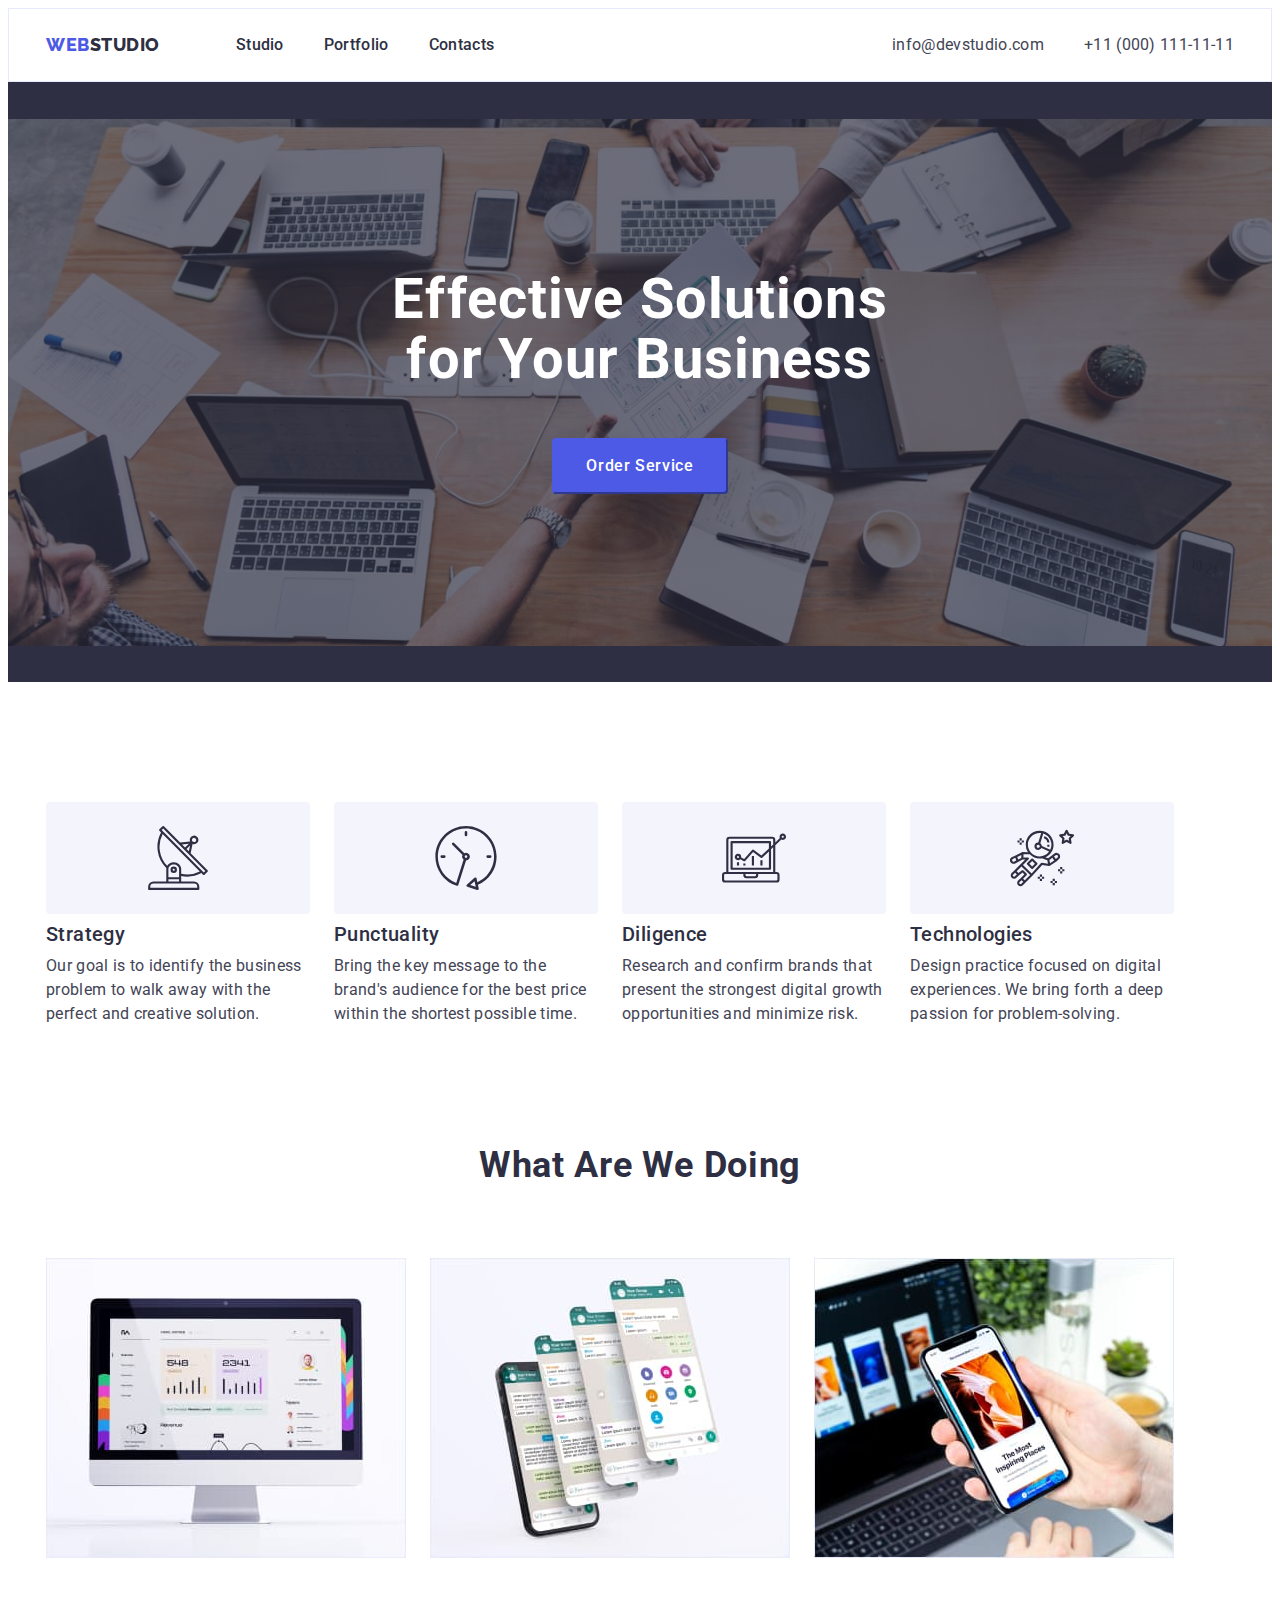
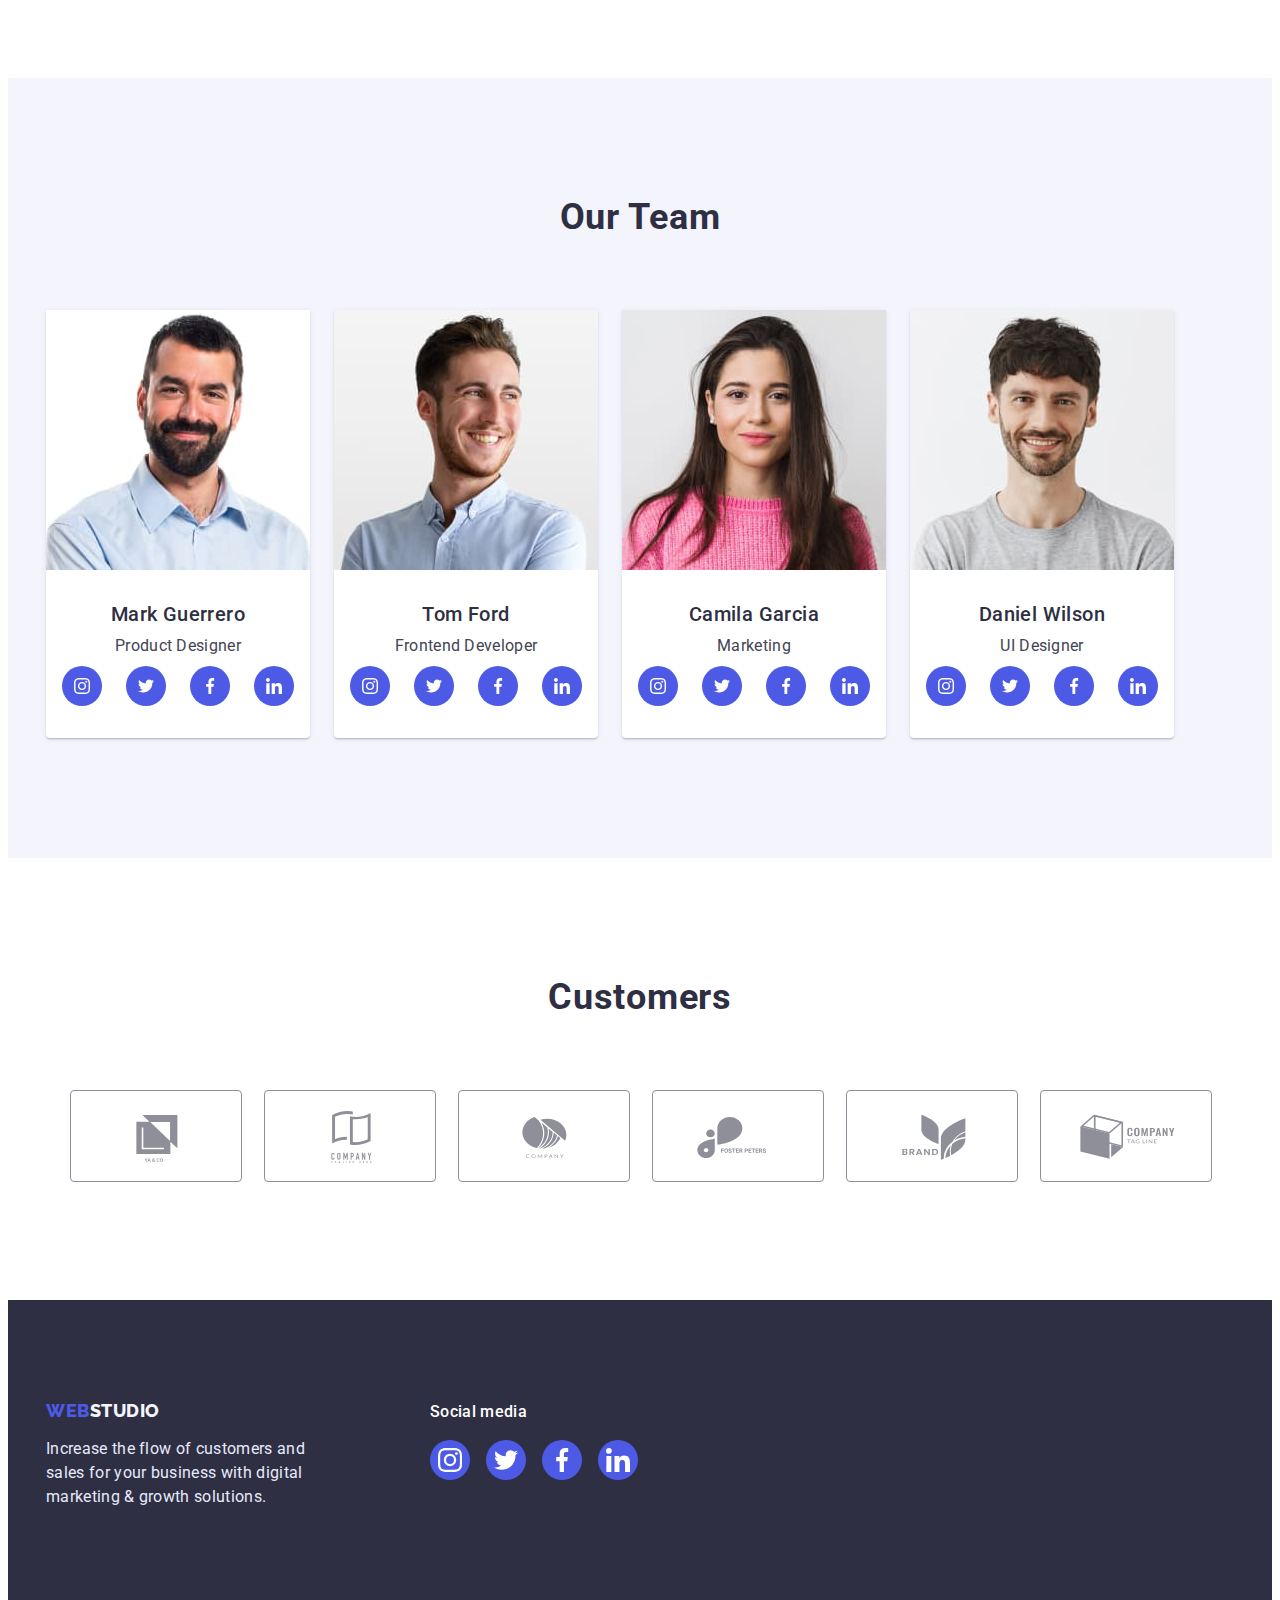
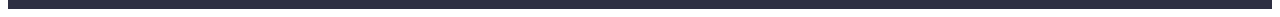
==== index.html @ c5047df6 "proba.finish1" ====
<!DOCTYPE html>
<html lang="en">
<head>
    <meta charset="UTF-8">
    <meta http-equiv="X-UA-Compatible" content="IE=edge">
    <meta name="viewport" content="width=device-width, initial-scale=1.0">
    <title>WEBSTUDIO</title>
    <link rel="preconnect" href="https://fonts.googleapis.com">
    <link rel="preconnect" href="https://fonts.gstatic.com" crossorigin>
    <link href="https://fonts.googleapis.com/css2?family=Raleway:wght@800&family=Roboto:wght@400;500;700;900&display=swap" rel="stylesheet">
    <link rel="stylesheet" href="https://cdnjs.cloudflare.com/ajax/libs/modern-normalize/1.1.0/modern-normalize.min.css" 
    integrity="sha512-wpPYUAdjBVSE4KJnH1VR1HeZfpl1ub8YT/NKx4PuQ5NmX2tKuGu6U/JRp5y+Y8XG2tV+wKQpNHVUX03MfMFn9Q==" 
    crossorigin="anonymous" 
    referrerpolicy="no-referrer" />
    <link rel="stylesheet" href="./css/style.css">
</head>
<body>
    <header class="header">
        <div class="container header-container">
            <nav class="header-navigation">
                <a href="./index.html" class="header-logo link">Web<span class="header-span">Studio</span></a>
                <ul class="header-list list">
                    <li class="header-item"><a class="header-link link" href="./index.html">Studio</a></li>
                    <li class="header-item"><a class="header-link link" href="./portfolio.html">Portfolio</a></li>
                    <li class="header-item"><a class="header-link link" href="">Contacts</a></li>
                </ul>
            </nav>
            <address class="header-address">
                <ul class="header-list list">
                    <li class="header-item">
                        <a class="header-contacts link" href="mailto:info@devstudio.com">info@devstudio.com</a>
                    </li>
                    <li class="header-item">
                        <a class="header-contacts link" href="tel:+110001111111">+11 (000) 111-11-11</a>
                    </li>
                </ul>
            </address>
        </div>
    </header>
    <main>
        <section class="hero section">
            <div class="container hero-container">
                <h1 class="hero-title">Effective Solutions
                    for Your Business
                </h1>
                <button class="hero-btn" type="button">Order Service</button>
            </div>
        </section>
        <section class="priority section">
            <div class="container priority-container">
                <h2  class="priority-subtitle"></h2>
                <ul class="priority-list list">
                    <li class="priority-item">
                        <a href="" class="priority-soc-link link">
                            <svg class="priority-soc-icon" width="64" height="64">
                                <use href="./images/icons.svg#icon-antenna"></use>
                            </svg>
                        </a>
                        <h3 class="priority-top-text">
                            Strategy
                        </h3>
                        <p class="priority-text">Our goal is to identify the business
                            problem to walk away with the perfect and creative solution. </p>
                    </li>
                    <li class="priority-item">
                        <a href="" class="priority-soc-link link">
                        <svg class="priority-soc-icon" width="64" height="64">
                        <use href="./images/icons.svg#icon-clock"></use>
                        </svg>
                        </a>
                        <h3 class="priority-top-text">
                            Punctuality
                        </h3>
                        <p class="priority-text">Bring the key message to the brand's audience for the best price within the shortest possible time.</p>
                    </li>
                    <li class="priority-item">
                        <a href="" class="priority-soc-link link">
                            <svg class="priority-soc-icon" width="64" height="64">
                                <use href="./images/icons.svg#icon-diagram"></use>
                            </svg>
                        </a>
                        <h3 class="priority-top-text">
                            Diligence
                        </h3>
                        <p class="priority-text">Research and confirm brands that present the strongest digital growth opportunities and minimize risk.</p>
                    </li>
                    <li class="priority-item">
                        <a href="" class="priority-soc-link link">
                            <svg class="priority-soc-icon" width="64" height="64">
                                <use href="./images/icons.svg#icon-astronaut"></use>
                            </svg>
                        </a>
                        <h3 class="priority-top-text">
                            Technologies
                        </h3>
                        <p class="priority-text">Design practice focused on digital experiences. We bring forth a deep passion for problem-solving.</p>
                    </li>
                </ul>
            </div>
        </section>  
        <section class="about section">
            <div class="container">
                <h2 class="about-subtitle">
                    What are we doing
                </h2>
                <ul class="about-list list">
                    <li class="about-item"><img src="./images/img-computer.jpg" alt="computer" width="360" height="300"></li>
                    <li class="about-item"><img src="./images/img-headphone.jpg" alt="headphone" width="360" height="300"></li>
                    <li class="about-item"><img src="./images/img-color-headphone.jpg" alt="color-headphone" width="360" height="300"></li>
                </ul>
            </div>
        </section>
        <section class="team section">
            <div class="container">
                <h2 class="team-subtitle">Our Team</h2>
                <ul class="team-list list">
                    <li class="team-item">
                        <img src="./images/img-mark.jpg" alt="mark" width="264" height="260">
                        <div class="team-container">
                            <h3 class="team-top-text">Mark Guerrero</h3>
                            <p class="team-text">Product Designer</p>
                            <ul class="team-soc-list list">
                                <li class="team-soc-item"><a href="" class="team-soc-link link">
                                    <svg class="team-soc-icon" width="16" height="16">
                                        <use href="./images/icons.svg#icon-instagram"></use>
                                    </svg>
                                </a></li>
                                <li class="team-soc-item"><a href="" class="team-soc-link link">
                                    <svg class="team-soc-icon" width="16" height="16">
                                        <use href="./images/icons.svg#icon-twitter"></use>
                                    </svg>
                                </a></li>
                                <li class="team-soc-item"><a href="" class="team-soc-link link">
                                    <svg class="team-soc-icon" width="16" height="16">
                                        <use href="./images/icons.svg#icon-facebook"></use>
                                    </svg>
                                </a></li>
                                <li class="team-soc-item"><a href="" class="team-soc-link link">
                                    <svg class="team-soc-icon" width="16" height="16">
                                        <use href="./images/icons.svg#icon-linkedin"></use>
                                    </svg>
                                </a></li>
                            </ul>
                        </div>
                    </li>
                    <li class="team-item">
                        <img src="./images/img-tom.jpg" alt="tom" width="264" height="260">
                        <div class="team-container">
                            <h3 class="team-top-text">Tom Ford</h3>
                            <p class="team-text">Frontend Developer</p>
                            <ul class="team-soc-list list">
                                <li class="team-soc-item"><a href="" class="team-soc-link link">
                                    <svg class="team-soc-icon" width="16" height="16">
                                        <use href="./images/icons.svg#icon-instagram"></use>
                                    </svg>
                                </a></li>
                                <li class="team-soc-item"><a href="" class="team-soc-link link">
                                    <svg class="team-soc-icon" width="16" height="16">
                                        <use href="./images/icons.svg#icon-twitter"></use>
                                    </svg>
                                </a></li>
                                <li class="team-soc-item"><a href="" class="team-soc-link link">
                                    <svg class="team-soc-icon" width="16" height="16">
                                        <use href="./images/icons.svg#icon-facebook"></use>
                                    </svg>
                                </a></li>
                                <li class="team-soc-item"><a href="" class="team-soc-link link">
                                    <svg class="team-soc-icon" width="16" height="16">
                                        <use href="./images/icons.svg#icon-linkedin"></use>
                                    </svg>
                                </a></li>
                            </ul>
                        </div>
                    </li>
                    <li class="team-item">
                        <img src="./images/img-camila.jpg" alt="camila" width="264" height="260">
                        <div class="team-container">
                            <h3 class="team-top-text">Camila Garcia</h3>
                            <p class="team-text">Marketing</p>
                            <ul class="team-soc-list list">
                                <li class="team-soc-item"><a href="" class="team-soc-link link">
                                    <svg class="team-soc-icon" width="16" height="16">
                                        <use href="./images/icons.svg#icon-instagram"></use>
                                    </svg>
                                </a></li>
                                <li class="team-soc-item"><a href="" class="team-soc-link link">
                                    <svg class="team-soc-icon" width="16" height="16">
                                        <use href="./images/icons.svg#icon-twitter"></use>
                                    </svg>
                                </a></li>
                                <li class="team-soc-item"><a href="" class="team-soc-link link">
                                    <svg class="team-soc-icon" width="16" height="16">
                                        <use href="./images/icons.svg#icon-facebook"></use>
                                    </svg>
                                </a></li>
                                <li class="team-soc-item"><a href="" class="team-soc-link link">
                                    <svg class="team-soc-icon" width="16" height="16">
                                        <use href="./images/icons.svg#icon-linkedin"></use>
                                    </svg>
                                </a></li>
                            </ul>
                        </div>
                    </li>
                    <li class="team-item">
                        <img src="./images/img-daniel.jpg" alt="daniel" width="264" height="260">
                        <div class="team-container">
                            <h3 class="team-top-text">Daniel Wilson</h3>
                            <p class="team-text">UI Designer</p>
                            <ul class="team-soc-list list">
                                <li class="team-soc-item"><a href="" class="team-soc-link link">
                                    <svg class="team-soc-icon" width="16" height="16">
                                        <use href="./images/icons.svg#icon-instagram"></use>
                                    </svg>
                                </a></li>
                                <li class="team-soc-item"><a href="" class="team-soc-link link">
                                    <svg class="team-soc-icon" width="16" height="16">
                                        <use href="./images/icons.svg#icon-twitter"></use>
                                    </svg>
                                </a></li>
                                <li class="team-soc-item"><a href="" class="team-soc-link link">
                                    <svg class="team-soc-icon" width="16" height="16">
                                        <use href="./images/icons.svg#icon-facebook"></use>
                                    </svg>
                                </a></li>
                                <li class="team-soc-item"><a href="" class="team-soc-link link">
                                    <svg class="team-soc-icon" width="16" height="16">
                                        <use href="./images/icons.svg#icon-linkedin"></use>
                                    </svg>
                                </a></li>
                            </ul> 
                        </div>
                    </li>
                </ul>
            </div>
        </section>
        <section class="client section">
            <div class="container client-container">
                <h1 class="client-subtitle">Customers
                </h1>
                <ul class="client-list list">
                    <li class="client-item">
                        <a href="" class="client-soc-link link">
                            <svg class="client-soc-icon" width="104" height="56">
                                <use href="./images/icons.svg#icon-ya-co"></use>
                            </svg>
                        </a>
                    </li>
                    <li class="client-item">
                        <a href="" class="client-soc-link link">
                            <svg class="client-soc-icon" width="104" height="56">
                                <use href="./images/icons.svg#icon-tag-line"></use>
                            </svg>
                        </a>
                    </li>
                    <li class="client-item">
                        <a href="" class="client-soc-link link">
                            <svg class="client-soc-icon" width="104" height="56">
                                <use href="./images/icons.svg#icon-company"></use>
                            </svg>
                        </a>
                    </li>
                    <li class="client-item">
                        <a href="" class="client-soc-link link">
                            <svg class="client-soc-icon" width="104" height="56">
                                <use href="./images/icons.svg#icon-foster-peters"></use>
                            </svg>
                        </a>
                    </li>
                    <li class="client-item">
                        <a href="" class="client-soc-link link">
                            <svg class="client-soc-icon" width="104" height="56">
                                <use href="./images/icons.svg#icon-brand"></use>
                            </svg>
                        </a>
                    </li>
                    <li class="client-item">
                        <a href="" class="client-soc-link link">
                            <svg class="client-soc-icon" width="104" height="56">
                                <use href="./images/icons.svg#icon-company-tag-line"></use>
                            </svg>
                        </a>
                    </li>
                </ul>
            </div>
        </section>
    </main>
    <footer class="footer">
        <div class="container footer-container">
            <div class="footer-information">
                <a href="./index.html" class="footer-logo link">Web<span class="footer-span">Studio</span></a>
                <p class="footer-text">
                    Increase the flow of customers and sales for your business with digital marketing & growth solutions.
                </p>
            </div>
            <div class="footer-container-soc">
                <h3 class="footer-top-text">
                    Social media
                </h3>
                <ul class="footer-soc-list list">
                    <li class="footer-soc-item"><a href="" class="footer-soc-link link">
                        <svg class="footer-soc-icon" width="24" height="24">
                            <use href="./images/icons.svg#icon-instagram"></use>
                        </svg>
                    </a></li>
                    <li class="footer-soc-item"><a href="" class="footer-soc-link link">
                        <svg class="footer-soc-icon" width="24" height="24">
                            <use href="./images/icons.svg#icon-twitter"></use>
                        </svg>
                    </a></li>
                    <li class="footer-soc-item"><a href="" class="footer-soc-link link">
                        <svg class="footer-soc-icon" width="24" height="24">
                            <use href="./images/icons.svg#icon-facebook"></use>
                        </svg>
                    </a></li>
                    <li class="footer-soc-item"><a href="" class="footer-soc-link link">
                        <svg class="footer-soc-icon" width="24" height="24">
                            <use href="./images/icons.svg#icon-linkedin"></use>
                        </svg>
                    </a></li>
                </ul>
            </div>
        </div>
    </footer>
</body>
</html>
---- css/style.css ----
:root {
    --color-iris: #4d5ae5;
    --color-ocean: #404bbf;
    --color-navy-blue: #2e2f42;
    --color-green: #31d0aa;
    --color-slate: #434455;
    --color-light-slate: #8e8f99;
    --color-cornflower: #e7e9fc;
    --color-cloud: #f4f4fd;
    --color-navy-blue-modal: #2e2f42;
    --color-grey: #2e2f42;
    --brand-color: #3f51b5;
    --bg-gradient: linear-gradient(
    rgba(46, 47, 66, 0.7), 
    rgba(46, 47, 66, 0.7))
}

p,h1,h2,h3,h4,h5,h6 {
    margin: 0;
}

ul {
    margin: 0;
    padding-left: 0;
}
button {
    cursor: pointer;
}
address {
    font-style: normal;
}
img {
    display: block;
}

body {
font-family: 'Roboto', sans-serif;
color: var(--color-slate);
background-color: #FFFFFF;
}

.list {
    list-style: none;
}

.link {
    text-decoration: none;
}

.container {
    width: 1188px;
    padding-left: 15px;
    padding-right: 15px;
    margin: 0 auto;
}
.section {
    padding-top: 120px;
    padding-bottom: 120px;
}

/*-------------------Header-----------------------*/

.header {
background-color: #FFFFFF;
padding-top: 24px;
padding-bottom: 24px;
border: 1px solid #E7E9FC;
}

.header-container {
    display: flex;
    align-items: center;
    justify-content: space-between;
}

.header-navigation{
    display: flex;
    align-items: center;
}

.header-logo {
    font-family: 'Raleway', sans-serif;
    font-weight: 800;
    font-size: 18px;
    line-height: 1.17;
    display: flex;
    align-items: center;
    letter-spacing: 0.03em;
    text-transform: uppercase;
    color: var(--color-iris);
    margin-right: 76px;
}

.header-span {
color: var(--color-navy-blue);
}

.header-list {
    display: flex;
    gap: 40px;
}

.header-link {
font-weight: 500;
font-size: 16px;
line-height: 1.50;
letter-spacing: 0.02em;
color: var(--color-navy-blue);
}

.header-link:hover {
color: var(--color-ocean);
}
.header-link:focus {
color: var(--color-ocean);
 }

.header-address {
font-style: normal;
}
.header-contacts {
font-size: 16px;
line-height: 1.50;
letter-spacing: 0.02em;
color: var(--color-slate);
}

.header-contacts:hover {
color: var(--color-ocean);
}
.header-contacts:focus {
color: var(--color-ocean);
}

/*-------------------Hero-----------------------*/

.hero {
    margin: 0 auto;
    padding-top: 0;
    padding-bottom: 0;
    max-width: 1440px;
    height: 600px;
    background-color: var(--color-navy-blue-modal);
    background-image: var(--bg-gradient), url(../images/people-office.jpg);
    background-repeat: no-repeat;
    background-position: center;
    background-size: contain;

}

.hero-container {
    display: flex;
    flex-direction: column;
    align-items: center;
    padding-top: 188px;
    padding-bottom: 188px;
}

.hero-title {
font-size: 56px;
line-height: 1.07;
text-align: center;
letter-spacing: 0.02em;
color: #FFFFFF;
max-width: 496px;
margin-bottom: 48px;
}

.hero-btn {
min-width: 169px;
height: 56px;
font-family: 'Roboto';
font-style: normal;
font-weight: 500;
font-size: 16px;
line-height: 1.5;
display: flex;
align-items: center;
letter-spacing: 0.04em;
color: #FFFFFF;
flex: none;
order: 0;
flex-grow: 0;
display: flex;
background: var(--color-iris);
padding: 16px 32px;
border-radius: 4px;
border-color: var(--color-iris);
}

.hero-btn:hover {
background-color: var(--color-ocean);
border-radius: 4px;
border-color: var(--color-ocean);
}
.hero-btn:focus {
background-color: var(--color-ocean);
}

/*-------------------Priopity-----------------------*/

.priority{

}

.priority-list {
    display: flex;
    gap: 24px;
    margin: 0 auto;
}

.priority-item {
    width: 264px;
    height: 224px;
    display: flex;
    flex-direction: column;
}
.priority-soc-link {
    width: 100%;
    height: 100%;
    border-radius: 4px;
    background-color: var(--color-cloud);
    display: flex;
    align-items: center;
    justify-content: center;
}

.priority-soc-icon {
    fill: var(--color-grey);
}

.priority-top-text {
font-weight: 500;
font-size: 20px;
line-height: 1.20;
letter-spacing: 0.02em;
color: var(--color-navy-blue);
margin-top: 8px;
margin-bottom: 8px;
}

.priority-text {
font-size: 16px;
line-height: 1.50;
letter-spacing: 0.02em;
color: var(--color-slate);
width: 264px;
}

/*-------------------About-----------------------*/

.about {
    padding-top: 0;
}

.about-list {
    display: flex;
    gap: 24px;
}

.about-subtitle {
font-size: 36px;
line-height: 1.11;
text-align: center;
letter-spacing: 0.02em;
text-transform: capitalize;
color: var(--color-navy-blue);
margin-bottom: 72px;
}

/*-------------------Team-----------------------*/

.team {
background: var(--color-cloud);

}

.team-subtitle {
font-size: 36px;
line-height: 1.11;
text-align: center;
letter-spacing: 0.02em;
text-transform: capitalize;
color: var(--color-navy-blue);
margin-bottom: 72px;
}

.team-list {
    display: flex;
    gap: 24px;
}

.team-item {
background: #FFFFFF;
box-shadow: 0px 1px 6px rgba(46, 47, 66, 0.08), 
0px 1px 1px rgba(46, 47, 66, 0.16), 
0px 2px 1px rgba(46, 47, 66, 0.08);
border-radius: 0px 0px 4px 4px;
}

.team-container {
    margin: 32px 16px;
}

.team-top-text {
font-weight: 500;
font-size: 20px;
line-height: 1.20;
text-align: center;
letter-spacing: 0.02em;
color: var(--color-grey);
margin-bottom: 8px;
}

.team-text {
font-size: 16px;
line-height: 1.50;
text-align: center;
letter-spacing: 0.02em;
color: var(--color-slate);
}

.team-soc-list {
    display: flex;
    justify-content: center;
    gap: 24px;
    margin-top: 8px;
}

.team-soc-item {
    width: 40px;
    height: 40px;
}

.team-soc-link {
    width: 100%;
    height: 100%;
    border-radius: 50%;
    background-color: var(--color-iris);
    display: flex;
    align-items: center;
    justify-content: center;
}

.team-soc-icon{
    fill: #FFFFFF;
}

.team-soc-link:hover{
background-color: var(--color-ocean);
}
.team-soc-link:focus{
background-color: var(--color-ocean);
}

/*-------------------CLient-----------------------*/


.client-subtitle {
font-size: 36px;
line-height: 1.11;
text-align: center;
letter-spacing: 0.02em;
text-transform: capitalize;
color: var(--color-grey);
margin-bottom: 72px;
}

.client-list {
    display: flex;
    justify-content: center;
    gap: 24px;
}

.client-item {
    min-width: 168px;
}

.client-soc-link {
    width: 100%;
    height: 100%;
    border-radius: 4px;
    border: 1px solid var(--color-light-slate);
    background-color: transparent;
    display: flex;
    align-items: center;
    justify-content: center;
}

.client-soc-icon{
    fill: var(--color-light-slate);
    margin: 16px 32px;
}

.client-soc-link:hover{  
    width: 100%;
    height: 100%;
    border: 1px solid var(--color-ocean);
    border-radius: 4px;
}

.client-soc-link:hover > .client-soc-icon {
    fill: var(--color-ocean);
}

.client-soc-link:focus{  
    width: 100%;
    height: 100%;
    border: 1px solid var(--color-ocean);
    border-radius: 4px;
}

.client-soc-link:focus > .client-soc-icon {
    fill: var(--color-ocean);
}

/*-------------------Filter-----------------------*/

.filter {

}

.filter-list {
    display: flex;
    margin-bottom: 72px;
    justify-content: center;
    gap: 24px;
}

.filter-btn {
    height: 48px;
    font-family: 'Roboto', sans-serif;
    font-weight: 500;
    font-size: 16px;
    line-height: 1.50;
    display: flex;
    align-items: center;
    text-align: center;
    letter-spacing: 0.04em;
    color: var(--color-iris);
    background-color: var(--color-cloud);
    cursor: pointer;
    background: #F4F4FD;
    border: 1px solid #E7E9FC;
    border-radius: 4px;
    flex: none;
    order: 3;
    flex-grow: 0;
    padding: 12px 24px;
}

.filter-btn:hover {
    color: #FFFFFF;
    background: #404BBF;
    box-shadow: 0px 3px 1px rgba(0, 0, 0, 0.1), 
    0px 2px 1px rgba(0, 0, 0, 0.08), 
    0px 2px 2px rgba(0, 0, 0, 0.12);
    border-radius: 4px;
}
.filter-btn:focus {
    color: #FFFFFF;
    background: #404BBF;
    box-shadow: 0px 3px 1px rgba(0, 0, 0, 0.1), 
    0px 2px 1px rgba(0, 0, 0, 0.08), 
    0px 2px 2px rgba(0, 0, 0, 0.12);
    border-radius: 4px;
}

/*-------------------Works-----------------------*/

.works {

padding-top: 96px;
padding-bottom: 120px;
}

.works-list {
    display: flex;
    flex-wrap: wrap;
    gap: 48px 24px;
}

.works-container {
box-sizing: border-box;
background: #FFFFFF;
border: 1px solid #E7E9FC;
}

.works-container:hover {
background: #FFFFFF;
border: 1px solid #F4F4FD;
box-shadow: 0px 1px 6px rgba(46, 47, 66, 0.08), 
0px 1px 1px rgba(46, 47, 66, 0.16), 
0px 2px 1px rgba(46, 47, 66, 0.08);
}

.works-container:focus {
background: #FFFFFF;
border: 1px solid #F4F4FD;
box-shadow: 0px 1px 6px rgba(46, 47, 66, 0.08), 
0px 1px 1px rgba(46, 47, 66, 0.16), 
0px 2px 1px rgba(46, 47, 66, 0.08);
}

.information-container {
    margin-top: 32px;
    margin-bottom: 32px;
    padding-left: 16px
}

.works-top-text {
font-weight: 500;
font-size: 20px;
line-height: 1.20;
letter-spacing: 0.02em;
color: var(--color-navy-blue);
margin-bottom: 8px;
}
.works-text {
font-size: 16px;
line-height: 1.50;
letter-spacing: 0.02em;
color: var(--color-slate);
}

/*-------------------Footer-----------------------*/

.footer {
background-color: var(--color-navy-blue);
padding-top: 100px;
padding-bottom: 100px;
}

.footer-container {
    display: flex;
    align-items: baseline;
    justify-content: flex-start;
}

.footer-logo {
font-family: 'Raleway', sans-serif;
font-style: normal;
font-weight: 800;
font-size: 18px;
line-height: 1.17;
display: flex;
align-items: center;
letter-spacing: 0.03em;
text-transform: uppercase;
color: var(--color-iris);
margin-bottom: 16px;
}

.footer-span {
color: var(--color-cloud);
}

.footer-text {
font-size: 16px;
line-height: 1.50;
letter-spacing: 0.02em;
color: var(--color-cornflower);
width: 264px;
}

.footer-container-soc {
    display: flex;
    flex-direction: column;
    align-items: flex-start;
    margin-left: 120px;
}
.footer-top-text {
font-weight: 500;
font-size: 16px;
line-height: 1.50;
letter-spacing: 0.02em;
color: #FFFFFF;
margin-bottom: 16px;
}
.footer-soc-list {
    display: flex;
    justify-content: center;
    gap: 16px;
}

.footer-soc-item {
    width: 40px;
    height: 40px;
}

.footer-soc-link {
    width: 100%;
    height: 100%;
    border-radius: 50%;
    background-color: var(--color-iris);
    display: flex;
    align-items: center;
    justify-content: center;
}

.footer-soc-icon {
    fill: #FFFFFF;
}

.footer-soc-link:hover{
background-color: var(--color-green);
}
.footer-soc-link:focus{
background-color: var(--color-green);
}
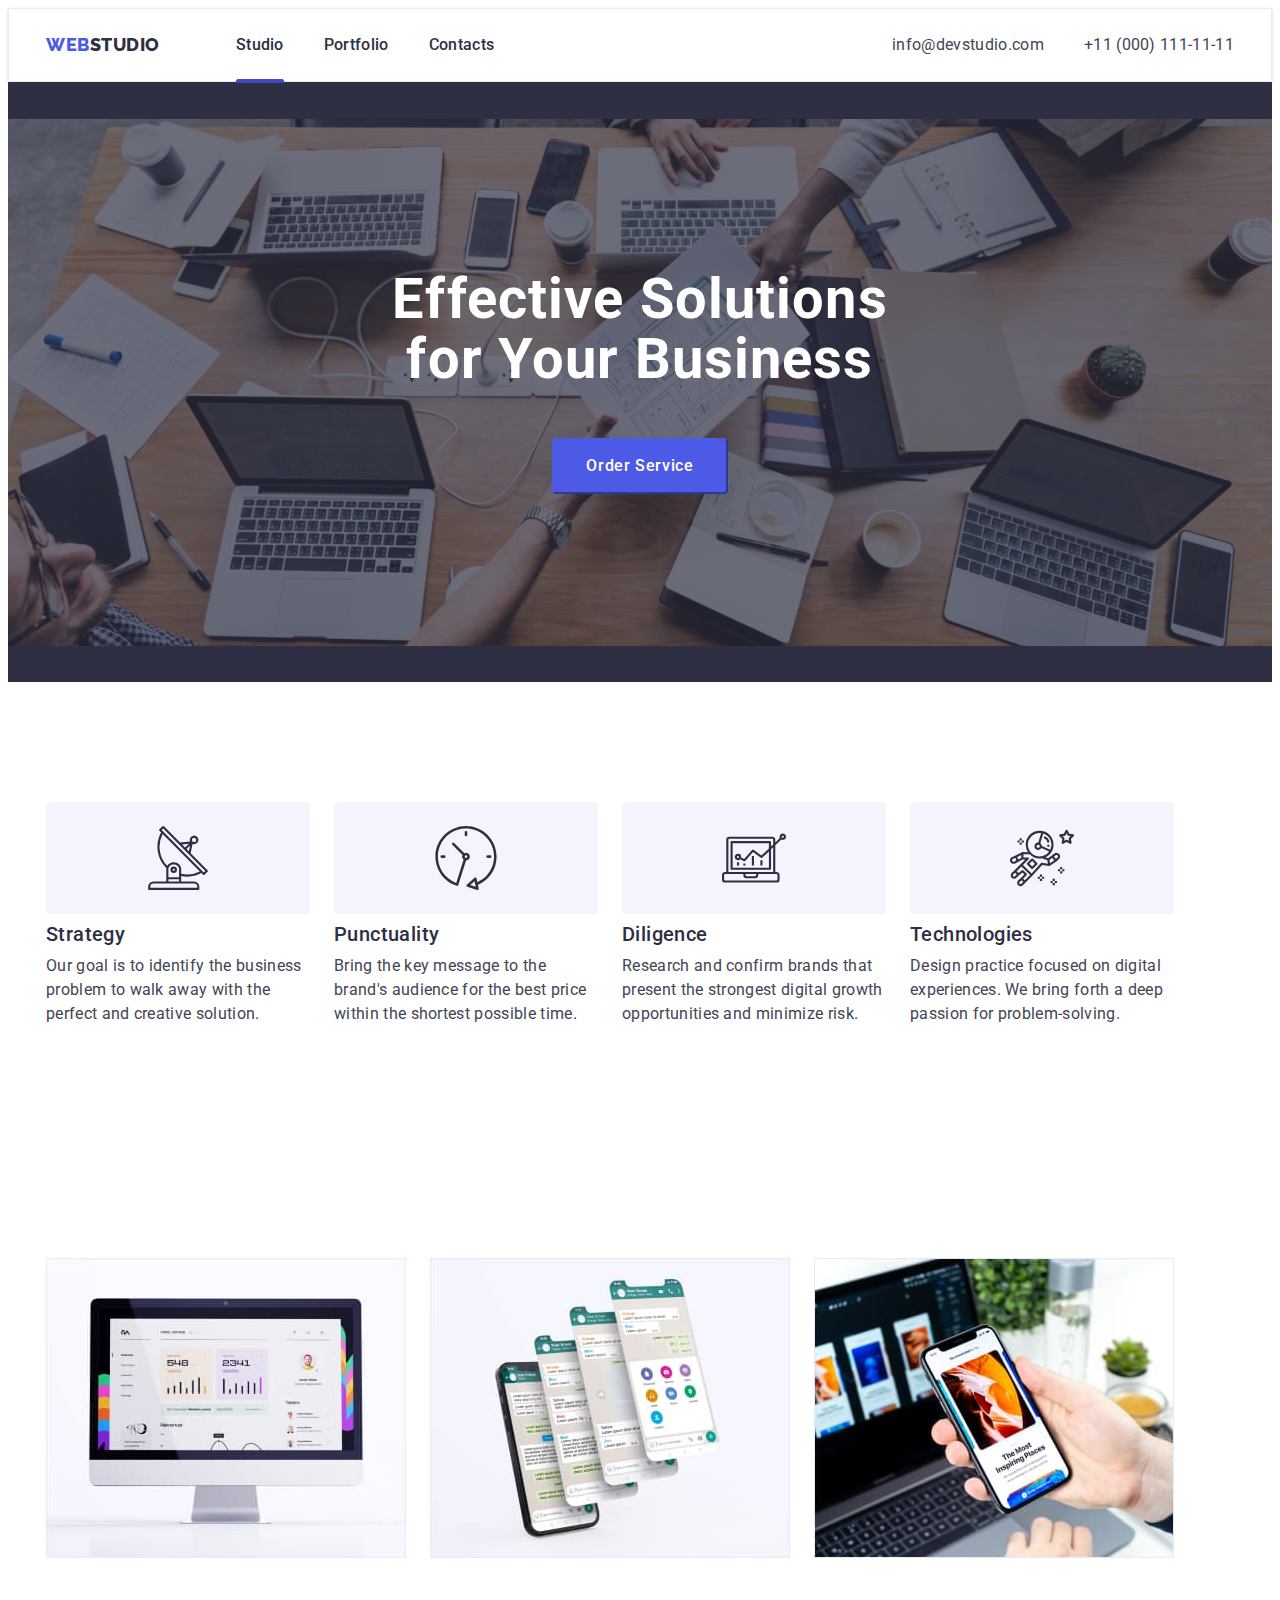
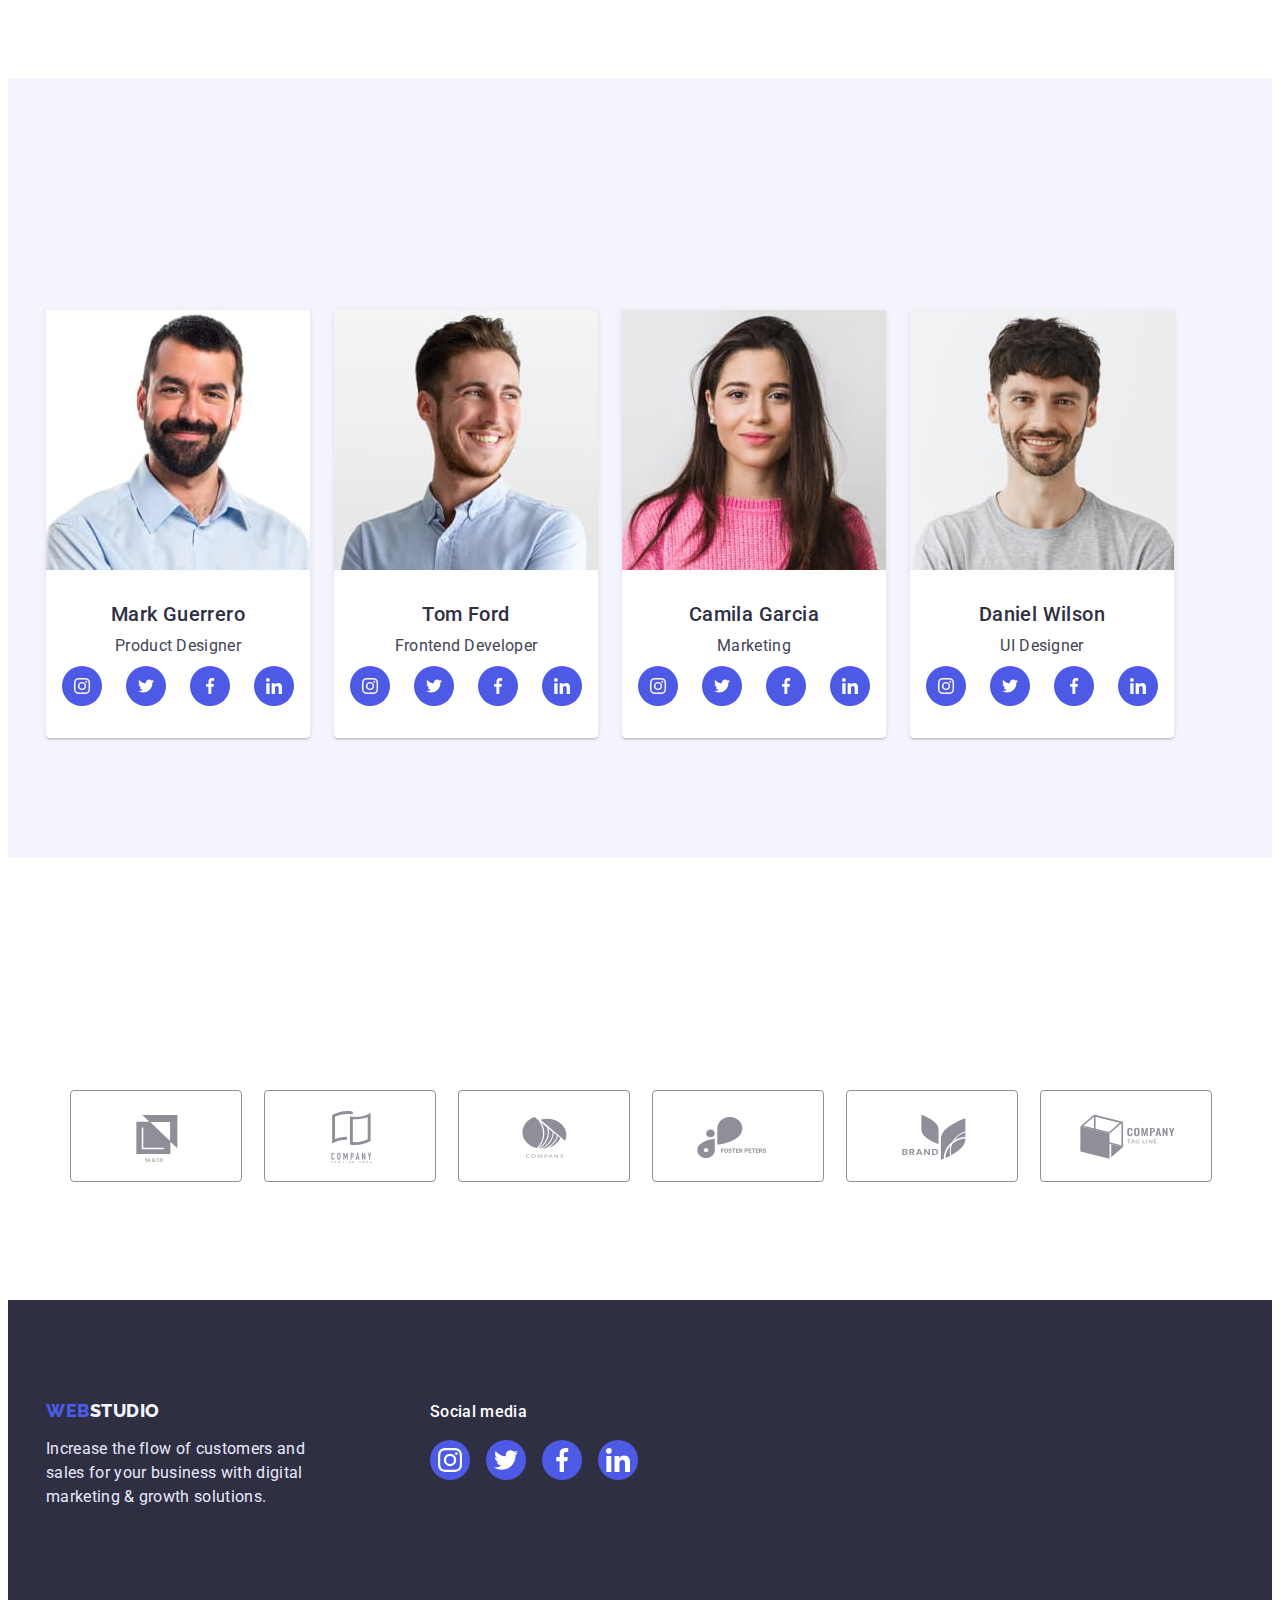
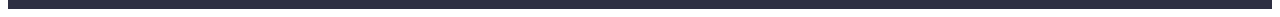
==== commit 17b44bf8: "proba finish 2" ====
--- a/index.html
+++ b/index.html
@@ -12,6 +12,7 @@
     integrity="sha512-wpPYUAdjBVSE4KJnH1VR1HeZfpl1ub8YT/NKx4PuQ5NmX2tKuGu6U/JRp5y+Y8XG2tV+wKQpNHVUX03MfMFn9Q==" 
     crossorigin="anonymous" 
     referrerpolicy="no-referrer" />
+    <link href="https://unpkg.com/aos@2.3.1/dist/aos.css" rel="stylesheet">
     <link rel="stylesheet" href="./css/style.css">
 </head>
 <body>
@@ -20,9 +21,15 @@
             <nav class="header-navigation">
                 <a href="./index.html" class="header-logo link">Web<span class="header-span">Studio</span></a>
                 <ul class="header-list list">
-                    <li class="header-item"><a class="header-link link" href="./index.html">Studio</a></li>
-                    <li class="header-item"><a class="header-link link" href="./portfolio.html">Portfolio</a></li>
-                    <li class="header-item"><a class="header-link link" href="">Contacts</a></li>
+                    <li class="header-item">
+                        <a class="header-link link current" href="./index.html">Studio</a>
+                    </li>
+                    <li class="header-item">
+                        <a class="header-link link" href="./portfolio.html">Portfolio</a>
+                    </li>
+                    <li class="header-item">
+                        <a class="header-link link" href="">Contacts</a>
+                    </li>
                 </ul>
             </nav>
             <address class="header-address">
@@ -40,10 +47,10 @@
     <main>
         <section class="hero section">
             <div class="container hero-container">
-                <h1 class="hero-title">Effective Solutions
+                <h1 class="hero-title" data-aos="zoom-in">Effective Solutions
                     for Your Business
                 </h1>
-                <button class="hero-btn" type="button">Order Service</button>
+                <button class="hero-btn" data-modal-open type="button">Order Service</button>
             </div>
         </section>
         <section class="priority section">
@@ -100,7 +107,7 @@
         </section>  
         <section class="about section">
             <div class="container">
-                <h2 class="about-subtitle">
+                <h2 class="about-subtitle" data-aos="zoom-in">
                     What are we doing
                 </h2>
                 <ul class="about-list list">
@@ -112,7 +119,7 @@
         </section>
         <section class="team section">
             <div class="container">
-                <h2 class="team-subtitle">Our Team</h2>
+                <h2 class="team-subtitle" data-aos="zoom-in">Our Team</h2>
                 <ul class="team-list list">
                     <li class="team-item">
                         <img src="./images/img-mark.jpg" alt="mark" width="264" height="260">
@@ -235,7 +242,7 @@
         </section>
         <section class="client section">
             <div class="container client-container">
-                <h1 class="client-subtitle">Customers
+                <h1 class="client-subtitle" data-aos="zoom-in">Customers
                 </h1>
                 <ul class="client-list list">
                     <li class="client-item">
@@ -321,6 +328,20 @@
             </div>
         </div>
     </footer>
+    <div class="backdrop is-hidden" data-modal>
+        <div class="modal">
+            <button type="button" data-modal-close class="modal-close-btn">
+                <svg class="button-close-svg" width="8" height="8">
+                    <use href="./images/icons.svg#icon-close-black"></use>
+                </svg>
+            </button>
+        </div>
+    </div>
+    <script src="https://unpkg.com/aos@2.3.1/dist/aos.js"></script>
+    <script>
+        AOS.init();
+      </script>
+      <script src="./js/modal.js"></script>
 </body>
 </html>
 
--- a/css/style.css
+++ b/css/style.css
@@ -34,9 +34,9 @@
 }
 
 body {
-font-family: 'Roboto', sans-serif;
-color: var(--color-slate);
-background-color: #FFFFFF;
+    font-family: 'Roboto', sans-serif;
+    color: var(--color-slate);
+    background-color: #FFFFFF;
 }
 
 .list {
@@ -61,10 +61,13 @@
 /*-------------------Header-----------------------*/
 
 .header {
-background-color: #FFFFFF;
-padding-top: 24px;
-padding-bottom: 24px;
-border: 1px solid #E7E9FC;
+    background-color: #FFFFFF;
+    padding-top: 24px;
+    padding-bottom: 24px;
+    border: 1px solid #E7E9FC;
+    box-shadow: 0px 2px 1px rgba(46, 47, 66, 0.08), 
+    0px 1px 1px rgba(46, 47, 66, 0.16), 
+    0px 1px 6px rgba(46, 47, 66, 0.08);
 }
 
 .header-container {
@@ -92,7 +95,7 @@
 }
 
 .header-span {
-color: var(--color-navy-blue);
+    color: var(--color-navy-blue);
 }
 
 .header-list {
@@ -101,35 +104,52 @@
 }
 
 .header-link {
-font-weight: 500;
-font-size: 16px;
-line-height: 1.50;
-letter-spacing: 0.02em;
-color: var(--color-navy-blue);
+    font-weight: 500;
+    font-size: 16px;
+    line-height: 1.50;
+    letter-spacing: 0.02em;
+    color: var(--color-navy-blue);
+    transition: color 250ms linear;
 }
 
 .header-link:hover {
-color: var(--color-ocean);
+    color: var(--color-ocean);
 }
 .header-link:focus {
-color: var(--color-ocean);
- }
+    color: var(--color-ocean);
+}
+
+.current {
+    position: relative;
+}
+
+.current::after {
+    content: '';
+    position: absolute;
+    left: 0;
+    top: 44px;
+    width: 100%;
+    height: 4px;
+    border-radius: 2px;
+    background-color: #404BBF;
+}
 
 .header-address {
-font-style: normal;
+    font-style: normal;
 }
 .header-contacts {
-font-size: 16px;
-line-height: 1.50;
-letter-spacing: 0.02em;
-color: var(--color-slate);
+    font-size: 16px;
+    line-height: 1.50;
+    letter-spacing: 0.02em;
+    color: var(--color-slate);
+    transition: color 250ms linear;
 }
 
 .header-contacts:hover {
-color: var(--color-ocean);
+    color: var(--color-ocean);
 }
 .header-contacts:focus {
-color: var(--color-ocean);
+    color: var(--color-ocean);
 }
 
 /*-------------------Hero-----------------------*/
@@ -157,44 +177,45 @@
 }
 
 .hero-title {
-font-size: 56px;
-line-height: 1.07;
-text-align: center;
-letter-spacing: 0.02em;
-color: #FFFFFF;
-max-width: 496px;
-margin-bottom: 48px;
+    font-size: 56px;
+    line-height: 1.07;
+    text-align: center;
+    letter-spacing: 0.02em;
+    color: #FFFFFF;
+    max-width: 496px;
+    margin-bottom: 48px;
 }
 
 .hero-btn {
-min-width: 169px;
-height: 56px;
-font-family: 'Roboto';
-font-style: normal;
-font-weight: 500;
-font-size: 16px;
-line-height: 1.5;
-display: flex;
-align-items: center;
-letter-spacing: 0.04em;
-color: #FFFFFF;
-flex: none;
-order: 0;
-flex-grow: 0;
-display: flex;
-background: var(--color-iris);
-padding: 16px 32px;
-border-radius: 4px;
-border-color: var(--color-iris);
+    min-width: 169px;
+    height: 56px;
+    font-family: 'Roboto';
+    font-style: normal;
+    font-weight: 500;
+    font-size: 16px;
+    line-height: 1.5;
+    display: flex;
+    align-items: center;
+    letter-spacing: 0.04em;
+    color: #FFFFFF;
+    flex: none;
+    order: 0;
+    flex-grow: 0;
+    display: flex;
+    background: var(--color-iris);
+    padding: 16px 32px;
+    border-radius: 4px;
+    border-color: var(--color-iris);
+    transition: background-color 250ms linear, border-color 250ms linear;
 }
 
 .hero-btn:hover {
-background-color: var(--color-ocean);
-border-radius: 4px;
-border-color: var(--color-ocean);
+    background-color: var(--color-ocean);
+    border-radius: 4px;
+    border-color: var(--color-ocean);
 }
 .hero-btn:focus {
-background-color: var(--color-ocean);
+    background-color: var(--color-ocean);
 }
 
 /*-------------------Priopity-----------------------*/
@@ -230,21 +251,21 @@
 }
 
 .priority-top-text {
-font-weight: 500;
-font-size: 20px;
-line-height: 1.20;
-letter-spacing: 0.02em;
-color: var(--color-navy-blue);
-margin-top: 8px;
-margin-bottom: 8px;
+    font-weight: 500;
+    font-size: 20px;
+    line-height: 1.20;
+    letter-spacing: 0.02em;
+    color: var(--color-navy-blue);
+    margin-top: 8px;
+    margin-bottom: 8px;
 }
 
 .priority-text {
-font-size: 16px;
-line-height: 1.50;
-letter-spacing: 0.02em;
-color: var(--color-slate);
-width: 264px;
+    font-size: 16px;
+    line-height: 1.50;
+    letter-spacing: 0.02em;
+    color: var(--color-slate);
+    width: 264px;
 }
 
 /*-------------------About-----------------------*/
@@ -259,30 +280,30 @@
 }
 
 .about-subtitle {
-font-size: 36px;
-line-height: 1.11;
-text-align: center;
-letter-spacing: 0.02em;
-text-transform: capitalize;
-color: var(--color-navy-blue);
-margin-bottom: 72px;
+    font-size: 36px;
+    line-height: 1.11;
+    text-align: center;
+    letter-spacing: 0.02em;
+    text-transform: capitalize;
+    color: var(--color-navy-blue);
+    margin-bottom: 72px;
 }
 
 /*-------------------Team-----------------------*/
 
 .team {
-background: var(--color-cloud);
+    background: var(--color-cloud);
 
 }
 
 .team-subtitle {
-font-size: 36px;
-line-height: 1.11;
-text-align: center;
-letter-spacing: 0.02em;
-text-transform: capitalize;
-color: var(--color-navy-blue);
-margin-bottom: 72px;
+    font-size: 36px;
+    line-height: 1.11;
+    text-align: center;
+    letter-spacing: 0.02em;
+    text-transform: capitalize;
+    color: var(--color-navy-blue);
+    margin-bottom: 72px;
 }
 
 .team-list {
@@ -291,11 +312,11 @@
 }
 
 .team-item {
-background: #FFFFFF;
-box-shadow: 0px 1px 6px rgba(46, 47, 66, 0.08), 
-0px 1px 1px rgba(46, 47, 66, 0.16), 
-0px 2px 1px rgba(46, 47, 66, 0.08);
-border-radius: 0px 0px 4px 4px;
+    background: #FFFFFF;
+    box-shadow: 0px 1px 6px rgba(46, 47, 66, 0.08), 
+    0px 1px 1px rgba(46, 47, 66, 0.16), 
+    0px 2px 1px rgba(46, 47, 66, 0.08);
+    border-radius: 0px 0px 4px 4px;
 }
 
 .team-container {
@@ -303,21 +324,21 @@
 }
 
 .team-top-text {
-font-weight: 500;
-font-size: 20px;
-line-height: 1.20;
-text-align: center;
-letter-spacing: 0.02em;
-color: var(--color-grey);
-margin-bottom: 8px;
+    font-weight: 500;
+    font-size: 20px;
+    line-height: 1.20;
+    text-align: center;
+    letter-spacing: 0.02em;
+    color: var(--color-grey);
+    margin-bottom: 8px;
 }
 
 .team-text {
-font-size: 16px;
-line-height: 1.50;
-text-align: center;
-letter-spacing: 0.02em;
-color: var(--color-slate);
+    font-size: 16px;
+    line-height: 1.50;
+    text-align: center;
+    letter-spacing: 0.02em;
+    color: var(--color-slate);
 }
 
 .team-soc-list {
@@ -340,6 +361,7 @@
     display: flex;
     align-items: center;
     justify-content: center;
+    transition: background-color 250ms linear;
 }
 
 .team-soc-icon{
@@ -347,23 +369,23 @@
 }
 
 .team-soc-link:hover{
-background-color: var(--color-ocean);
+    background-color: var(--color-ocean);
 }
 .team-soc-link:focus{
-background-color: var(--color-ocean);
+    background-color: var(--color-ocean);
 }
 
 /*-------------------CLient-----------------------*/
 
 
 .client-subtitle {
-font-size: 36px;
-line-height: 1.11;
-text-align: center;
-letter-spacing: 0.02em;
-text-transform: capitalize;
-color: var(--color-grey);
-margin-bottom: 72px;
+    font-size: 36px;
+    line-height: 1.11;
+    text-align: center;
+    letter-spacing: 0.02em;
+    text-transform: capitalize;
+    color: var(--color-grey);
+    margin-bottom: 72px;
 }
 
 .client-list {
@@ -385,18 +407,17 @@
     display: flex;
     align-items: center;
     justify-content: center;
+    transition: border 250ms linear;
 }
 
 .client-soc-icon{
     fill: var(--color-light-slate);
     margin: 16px 32px;
+    transition: fill 250ms linear;
 }
 
 .client-soc-link:hover{  
-    width: 100%;
-    height: 100%;
     border: 1px solid var(--color-ocean);
-    border-radius: 4px;
 }
 
 .client-soc-link:hover > .client-soc-icon {
@@ -404,10 +425,8 @@
 }
 
 .client-soc-link:focus{  
-    width: 100%;
-    height: 100%;
     border: 1px solid var(--color-ocean);
-    border-radius: 4px;
+ 
 }
 
 .client-soc-link:focus > .client-soc-icon {
@@ -438,7 +457,6 @@
     text-align: center;
     letter-spacing: 0.04em;
     color: var(--color-iris);
-    background-color: var(--color-cloud);
     cursor: pointer;
     background: #F4F4FD;
     border: 1px solid #E7E9FC;
@@ -447,6 +465,7 @@
     order: 3;
     flex-grow: 0;
     padding: 12px 24px;
+    transition: color 250ms linear, background 250ms linear, box-shadow 250ms linear;
 }
 
 .filter-btn:hover {
@@ -455,7 +474,6 @@
     box-shadow: 0px 3px 1px rgba(0, 0, 0, 0.1), 
     0px 2px 1px rgba(0, 0, 0, 0.08), 
     0px 2px 2px rgba(0, 0, 0, 0.12);
-    border-radius: 4px;
 }
 .filter-btn:focus {
     color: #FFFFFF;
@@ -463,15 +481,13 @@
     box-shadow: 0px 3px 1px rgba(0, 0, 0, 0.1), 
     0px 2px 1px rgba(0, 0, 0, 0.08), 
     0px 2px 2px rgba(0, 0, 0, 0.12);
-    border-radius: 4px;
 }
 
 /*-------------------Works-----------------------*/
 
 .works {
-
-padding-top: 96px;
-padding-bottom: 120px;
+    padding-top: 96px;
+    padding-bottom: 120px;
 }
 
 .works-list {
@@ -481,25 +497,118 @@
 }
 
 .works-container {
-box-sizing: border-box;
-background: #FFFFFF;
-border: 1px solid #E7E9FC;
+    box-sizing: border-box;
+    background: #FFFFFF;
+    border: 1px solid #E7E9FC;
+    transition: background 250ms linear, box-shadow 250ms linear;
 }
 
 .works-container:hover {
-background: #FFFFFF;
-border: 1px solid #F4F4FD;
-box-shadow: 0px 1px 6px rgba(46, 47, 66, 0.08), 
-0px 1px 1px rgba(46, 47, 66, 0.16), 
-0px 2px 1px rgba(46, 47, 66, 0.08);
+    background: #FFFFFF;
+    box-shadow: 0px 1px 6px rgba(46, 47, 66, 0.08), 
+    0px 1px 1px rgba(46, 47, 66, 0.16), 
+    0px 2px 1px rgba(46, 47, 66, 0.08);
 }
 
 .works-container:focus {
-background: #FFFFFF;
-border: 1px solid #F4F4FD;
-box-shadow: 0px 1px 6px rgba(46, 47, 66, 0.08), 
-0px 1px 1px rgba(46, 47, 66, 0.16), 
-0px 2px 1px rgba(46, 47, 66, 0.08);
+    background: #FFFFFF;
+    box-shadow: 0px 1px 6px rgba(46, 47, 66, 0.08), 
+    0px 1px 1px rgba(46, 47, 66, 0.16), 
+    0px 2px 1px rgba(46, 47, 66, 0.08);
+}
+
+.banking-app-link {
+    display: block;
+}
+
+.banking-app-link:hover .works-cover-text {
+    transform: translate(0);
+}
+
+.cashless-payment-link {
+    display: block;
+}
+
+.cashless-payment-link:hover .works-cover-text {
+    transform: translate(0);
+}
+
+.meditation-app-link {
+    display: block;
+}
+
+.meditation-app-link:hover .works-cover-text {
+    transform: translate(0);
+}
+
+.taxi-service-link {
+    display: block;
+}
+
+.taxi-service-link:hover .works-cover-text {
+    transform: translate(0);
+}
+
+.screen-illustration-link {
+    display: block;
+}
+
+.screen-illustration-link:hover .works-cover-text {
+    transform: translate(0);
+}
+
+.online-course-link {
+    display: block;
+}
+
+.online-course-link:hover .works-cover-text {
+    transform: translate(0);
+}
+
+.instagram-stories-link {
+    display: block;
+}
+
+.instagram-stories-link:hover .works-cover-text {
+    transform: translate(0);
+}
+
+.organic-food-link {
+    display: block;
+}
+
+.organic-food-link:hover .works-cover-text {
+    transform: translate(0);
+}
+
+.fresch-coffe-link {
+    display: block;
+}
+
+.fresch-coffe-link:hover .works-cover-text {
+    transform: translate(0);
+}
+
+.works-cover-wrap {
+    position: relative;   
+    overflow: hidden; 
+}
+
+.works-cover-text {
+    position: absolute;
+    top: 0;
+    font-family: 'Roboto';
+    font-style: normal;
+    font-weight: 400;
+    font-size: 16px;
+    line-height: 1.50;
+    letter-spacing: 0.02em;
+    color: #F4F4FD;
+    background-color: #4D5AE5;
+    padding: 40px 32px;
+    height: 100%;
+    transform: translateY(100%);
+    transition: transform 250ms linear;
 }
 
 .information-container {
@@ -509,26 +618,26 @@
 }
 
 .works-top-text {
-font-weight: 500;
-font-size: 20px;
-line-height: 1.20;
-letter-spacing: 0.02em;
-color: var(--color-navy-blue);
-margin-bottom: 8px;
+    font-weight: 500;
+    font-size: 20px;
+    line-height: 1.20;
+    letter-spacing: 0.02em;
+    color: var(--color-navy-blue);
+    margin-bottom: 8px;
 }
 .works-text {
-font-size: 16px;
-line-height: 1.50;
-letter-spacing: 0.02em;
-color: var(--color-slate);
+    font-size: 16px;
+    line-height: 1.50;
+    letter-spacing: 0.02em;
+    color: var(--color-slate);
 }
 
 /*-------------------Footer-----------------------*/
 
 .footer {
-background-color: var(--color-navy-blue);
-padding-top: 100px;
-padding-bottom: 100px;
+    background-color: var(--color-navy-blue);
+    padding-top: 100px;
+    padding-bottom: 100px;
 }
 
 .footer-container {
@@ -538,29 +647,29 @@
 }
 
 .footer-logo {
-font-family: 'Raleway', sans-serif;
-font-style: normal;
-font-weight: 800;
-font-size: 18px;
-line-height: 1.17;
-display: flex;
-align-items: center;
-letter-spacing: 0.03em;
-text-transform: uppercase;
-color: var(--color-iris);
-margin-bottom: 16px;
+    font-family: 'Raleway', sans-serif;
+    font-style: normal;
+    font-weight: 800;
+    font-size: 18px;
+    line-height: 1.17;
+    display: flex;
+    align-items: center;
+    letter-spacing: 0.03em;
+    text-transform: uppercase;
+    color: var(--color-iris);
+    margin-bottom: 16px;
 }
 
 .footer-span {
-color: var(--color-cloud);
+    color: var(--color-cloud);
 }
 
 .footer-text {
-font-size: 16px;
-line-height: 1.50;
-letter-spacing: 0.02em;
-color: var(--color-cornflower);
-width: 264px;
+    font-size: 16px;
+    line-height: 1.50;
+    letter-spacing: 0.02em;
+    color: var(--color-cornflower);
+    width: 264px;
 }
 
 .footer-container-soc {
@@ -570,12 +679,12 @@
     margin-left: 120px;
 }
 .footer-top-text {
-font-weight: 500;
-font-size: 16px;
-line-height: 1.50;
-letter-spacing: 0.02em;
-color: #FFFFFF;
-margin-bottom: 16px;
+    font-weight: 500;
+    font-size: 16px;
+    line-height: 1.50;
+    letter-spacing: 0.02em;
+    color: #FFFFFF;
+    margin-bottom: 16px;
 }
 .footer-soc-list {
     display: flex;
@@ -596,6 +705,7 @@
     display: flex;
     align-items: center;
     justify-content: center;
+    transition: background-color 250ms linear
 }
 
 .footer-soc-icon {
@@ -603,8 +713,53 @@
 }
 
 .footer-soc-link:hover{
-background-color: var(--color-green);
+    background-color: var(--color-green);
 }
 .footer-soc-link:focus{
-background-color: var(--color-green);
+    background-color: var(--color-green);
+}
+
+.backdrop {
+    position: fixed;
+    top: 0;
+    width: 100%;
+    height: 100%;
+    background-color: rgba(46, 47, 66, 0.4);
+    transition: opacity 250ms linear, visibility 250ms linear;
+}
+
+.modal {
+    width: 408px;;
+    min-height: 576px;
+    background-color: #FCFCFC;
+    border-radius: 4px;
+    position: absolute;
+    top: 50%;
+    left: 50%;
+    transform: translate(-50%, -50%) scale(1);
+    transition: transform 250ms linear;
+    padding: 24px;
+}
+
+.backdrop.is-hidden .modal {
+    transform: translate(-50%, -50%) scale(0)
+}
+
+.modal-close-btn {
+    width: 24px;
+    height: 24px;
+    background: #E7E9FC;
+    border-radius: 50%;
+    border: 1px solid rgba(0, 0, 0, 0.1);
+    display: flex;
+    align-items: center;
+    justify-content: center;
+    display: block;
+    margin-left: auto;
+}
+
+.is-hidden {
+    opacity: 0;
+    visibility: hidden;
+    pointer-events: none;
 }